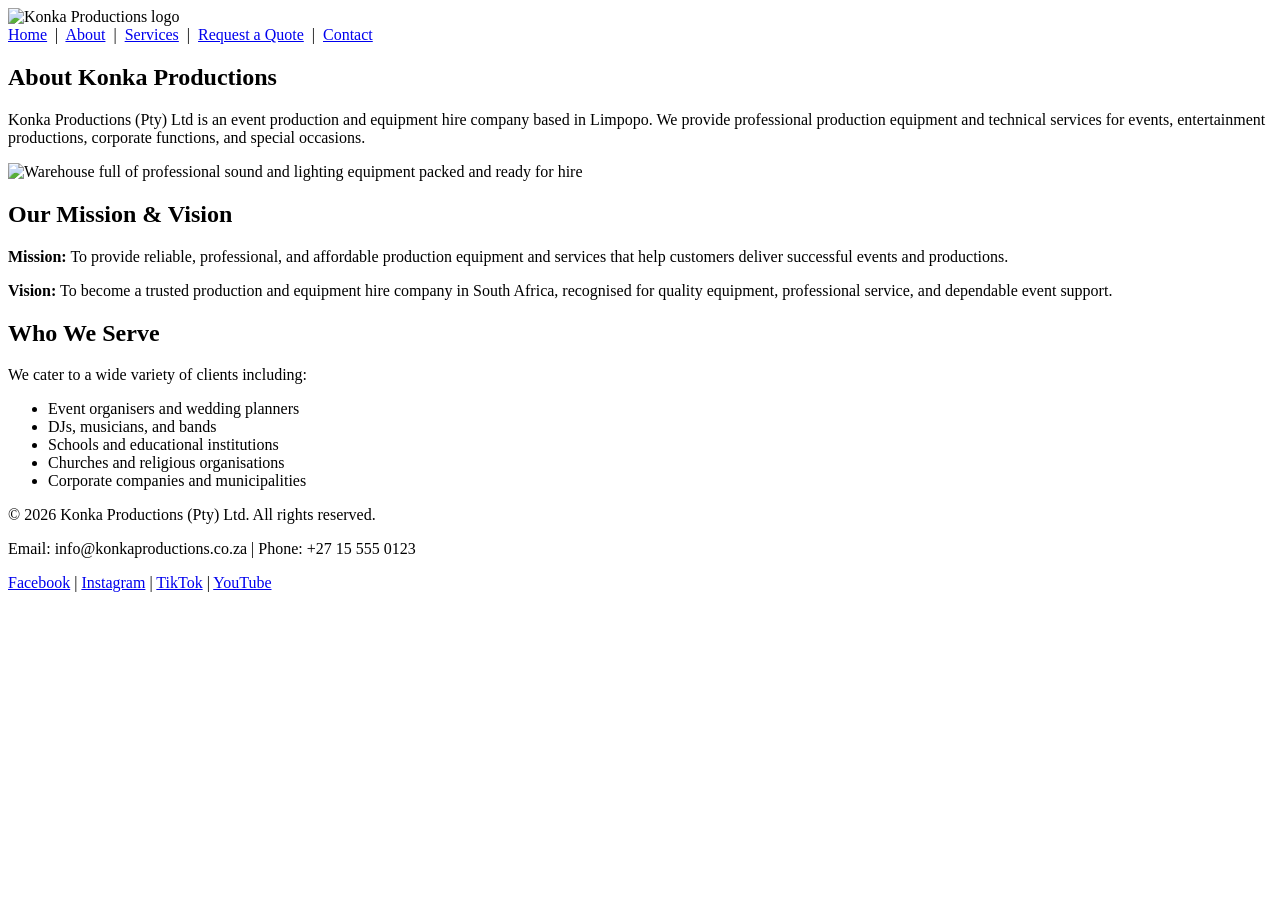
==== about.html @ 3db239ec "Add files via upload" ====
<!DOCTYPE html>
<html lang="en">
<head>
    <meta charset="UTF-8">
    <meta name="viewport" content="width=device-width, initial-scale=1.0">
    <title>About Us | Konka Productions</title>
    <meta name="description" content="Learn about Konka Productions, our mission to provide reliable equipment hire, and our commitment to making every event a success.">
   
</head>
<body>
    <header class="site-header">
        <div class="logo-area">
            <img src="images/logo.png" alt="Konka Productions logo" width="150" height="50">
        </div>
        <!-- Repeating the horizontal navigation exactly the same across all files -->
        <nav>
            <a href="index.html">Home</a> &nbsp;|&nbsp;
            <a href="about.html">About</a> &nbsp;|&nbsp;
            <a href="services.html">Services</a> &nbsp;|&nbsp;
            <a href="enquiry.html">Request a Quote</a> &nbsp;|&nbsp;
            <a href="contact.html">Contact</a>
        </nav>
    </header>

    <main>
        <!-- I'll start with a quick intro to the company -->
        <section class="company-intro">
            <h1>About Konka Productions</h1>
            <p>Konka Productions (Pty) Ltd is an event production and equipment hire company based in Limpopo. We provide professional production equipment and technical services for events, entertainment productions, corporate functions, and special occasions.</p>
            <!-- Adding our first image here (1 of 6 total) to show the warehouse setup -->
            <img src="images/warehouse-stock.jpg" alt="Warehouse full of professional sound and lighting equipment packed and ready for hire" width="600" height="400">
        </section>

        <!-- I'll put the mission and vision right here -->
        <section class="mission-vision">
            <h2>Our Mission & Vision</h2>
            <p><strong>Mission:</strong> To provide reliable, professional, and affordable production equipment and services that help customers deliver successful events and productions.</p>
            <p><strong>Vision:</strong> To become a trusted production and equipment hire company in South Africa, recognised for quality equipment, professional service, and dependable event support.</p>
        </section>

        <!-- Listing who we actually work for so clients know they belong here -->
        <section class="target-audience">
            <h2>Who We Serve</h2>
            <p>We cater to a wide variety of clients including:</p>
            <ul>
                <li>Event organisers and wedding planners</li>
                <li>DJs, musicians, and bands</li>
                <li>Schools and educational institutions</li>
                <li>Churches and religious organisations</li>
                <li>Corporate companies and municipalities</li>
            </ul>
        </section>
    </main>

    <footer class="site-footer">
        <p>&copy; 2026 Konka Productions (Pty) Ltd. All rights reserved.</p>
        <p>Email: info@konkaproductions.co.za | Phone: +27 15 555 0123</p>
        <div>
            <a href="https://www.facebook.com/EventsSA" target="_blank" rel="noopener noreferrer">Facebook</a> |
            <a href="https://www.instagram.com/eventssa" target="_blank" rel="noopener noreferrer">Instagram</a> |
            <a href="https://www.tiktok.com/@eventssa" target="_blank" rel="noopener noreferrer">TikTok</a> |
            <a href="https://www.youtube.com/@eventssa" target="_blank" rel="noopener noreferrer">YouTube</a>
        </div>
    </footer>
</body>
</html>
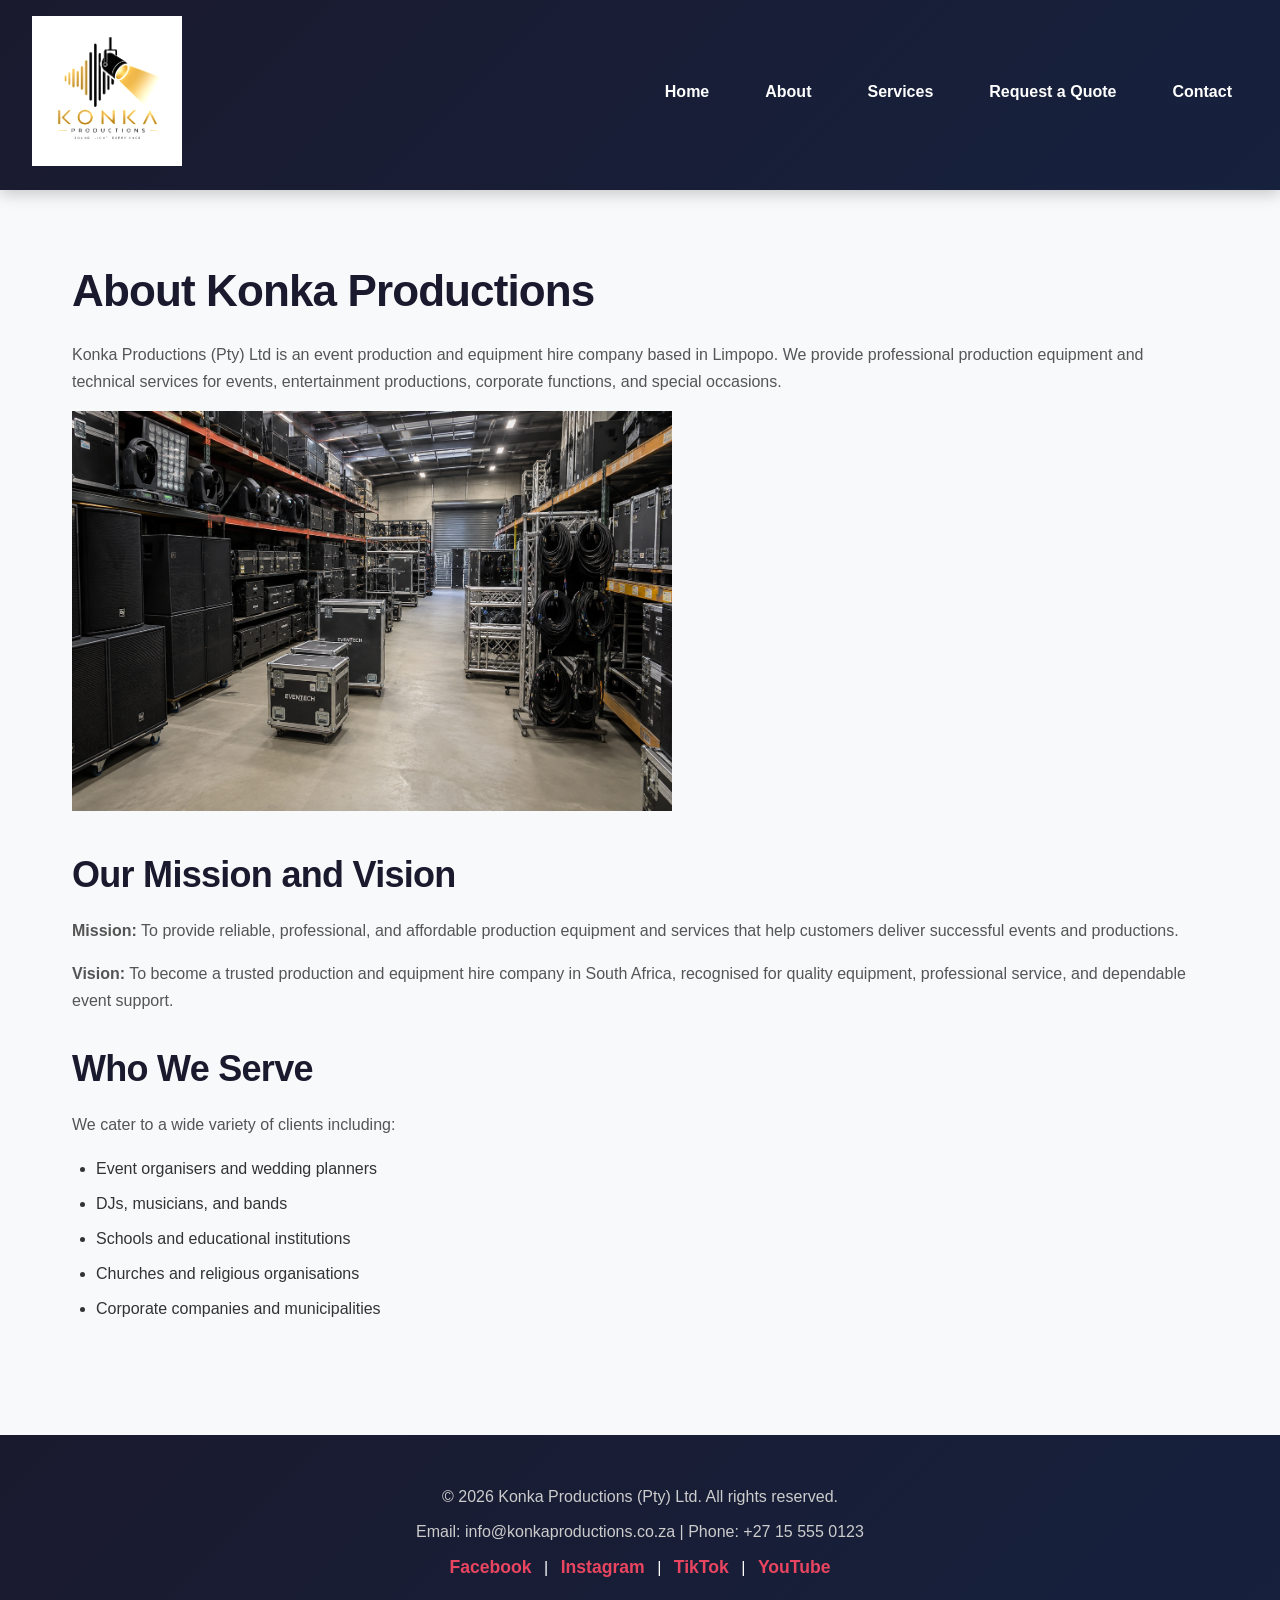
==== commit 5a46d05b: "Add files via upload" ====
--- a/about.html
+++ b/about.html
@@ -5,40 +5,45 @@
     <meta name="viewport" content="width=device-width, initial-scale=1.0">
     <title>About Us | Konka Productions</title>
     <meta name="description" content="Learn about Konka Productions, our mission to provide reliable equipment hire, and our commitment to making every event a success.">
-   
+    <!-- Same stylesheet link so everything looks consistent -->
+    <link href="css/style.css" rel="stylesheet">
 </head>
 <body>
     <header class="site-header">
         <div class="logo-area">
-            <img src="images/logo.png" alt="Konka Productions logo" width="150" height="50">
+            <!-- Logo links back to the homepage -->
+            <a href="index.html">
+                <img src="Images/logo.png" alt="Konka Productions logo" width="150" height="50">
+            </a>
         </div>
-        <!-- Repeating the horizontal navigation exactly the same across all files -->
         <nav>
-            <a href="index.html">Home</a> &nbsp;|&nbsp;
-            <a href="about.html">About</a> &nbsp;|&nbsp;
-            <a href="services.html">Services</a> &nbsp;|&nbsp;
-            <a href="enquiry.html">Request a Quote</a> &nbsp;|&nbsp;
-            <a href="contact.html">Contact</a>
+            <ul>
+                <li><a href="index.html">Home</a></li>
+                <li><a href="about.html">About</a></li>
+                <li><a href="services.html">Services</a></li>
+                <li><a href="enquiry.html">Request a Quote</a></li>
+                <li><a href="contact.html">Contact</a></li>
+            </ul>
         </nav>
     </header>
 
     <main>
-        <!-- I'll start with a quick intro to the company -->
+        <!-- Start with a short intro about the company -->
         <section class="company-intro">
             <h1>About Konka Productions</h1>
             <p>Konka Productions (Pty) Ltd is an event production and equipment hire company based in Limpopo. We provide professional production equipment and technical services for events, entertainment productions, corporate functions, and special occasions.</p>
-            <!-- Adding our first image here (1 of 6 total) to show the warehouse setup -->
-            <img src="images/warehouse-stock.jpg" alt="Warehouse full of professional sound and lighting equipment packed and ready for hire" width="600" height="400">
+            <!-- One of our warehouse images to show what we have in stock -->
+            <img src="Images/warehouse-stock.jpg" alt="Warehouse full of professional sound and lighting equipment packed and ready for hire" width="600" height="400">
         </section>
 
-        <!-- I'll put the mission and vision right here -->
+        <!-- Mission and vision are important, so I'll put them here -->
         <section class="mission-vision">
-            <h2>Our Mission & Vision</h2>
+            <h2>Our Mission and Vision</h2>
             <p><strong>Mission:</strong> To provide reliable, professional, and affordable production equipment and services that help customers deliver successful events and productions.</p>
             <p><strong>Vision:</strong> To become a trusted production and equipment hire company in South Africa, recognised for quality equipment, professional service, and dependable event support.</p>
         </section>
 
-        <!-- Listing who we actually work for so clients know they belong here -->
+        <!-- Let people know who we usually work with -->
         <section class="target-audience">
             <h2>Who We Serve</h2>
             <p>We cater to a wide variety of clients including:</p>
--- a/css/style.css
+++ b/css/style.css
@@ -0,0 +1,522 @@
+/* CSS Reset */
+* {
+    margin: 0;
+    padding: 0;
+    box-sizing: border-box;
+}
+
+/* Base Styles */
+body {
+    font-family: 'Segoe UI', Tahoma, Geneva, Verdana, sans-serif;
+    line-height: 1.7;
+    background-color: #f8f9fa;
+    color: #333;
+}
+
+h1, h2, h3, h4, h5, h6 {
+    font-weight: 700;
+    margin-bottom: 0.75rem;
+    color: #1a1a2e;
+    letter-spacing: -0.02em;
+}
+
+h1 {
+    font-size: 2.75rem;
+    margin-top: 1rem;
+}
+
+h2 {
+    font-size: 2.25rem;
+    margin-top: 1.5rem;
+}
+
+h3 {
+    font-size: 1.6rem;
+}
+
+p {
+    margin-bottom: 1rem;
+    color: #555;
+}
+
+ul {
+    margin-left: 1.5rem;
+    margin-bottom: 1rem;
+}
+
+li {
+    margin-bottom: 0.5rem;
+}
+
+a {
+    color: #e94560;
+    text-decoration: none;
+    transition: color 0.2s ease, background-color 0.2s ease, transform 0.2s ease;
+}
+
+a:hover {
+    color: #c23152;
+    text-decoration: underline;
+}
+
+a:focus {
+    outline: 3px solid #e94560;
+    outline-offset: 2px;
+}
+
+/* Header */
+.site-header {
+    background: linear-gradient(135deg, #1a1a2e 0%, #16213e 100%);
+    padding: 1rem 2rem;
+    display: flex;
+    flex-wrap: wrap;
+    justify-content: space-between;
+    align-items: center;
+    box-shadow: 0 4px 15px rgba(0,0,0,0.2);
+    position: sticky;
+    top: 0;
+    z-index: 1000;
+}
+
+.logo-area img {
+    max-width: 160px;
+    height: auto;
+    filter: brightness(1.1);
+}
+
+/* Navigation */
+nav ul {
+    list-style: none;
+    display: flex;
+    gap: 1.5rem;
+    margin: 0;
+    padding: 0;
+}
+
+nav a {
+    font-weight: 600;
+    color: #ffffff;
+    padding: 0.6rem 1rem;
+    border-radius: 25px;
+    transition: background-color 0.3s ease, color 0.3s ease, transform 0.3s ease;
+    font-size: 1rem;
+}
+
+nav a:hover {
+    background-color: #e94560;
+    color: #ffffff;
+    text-decoration: none;
+    transform: translateY(-2px);
+}
+
+nav a:focus {
+    background-color: #e94560;
+    color: #ffffff;
+    outline: none;
+    box-shadow: 0 0 0 3px rgba(233,69,96,0.3);
+}
+
+nav a:active {
+    background-color: #c23152;
+    transform: translateY(0);
+}
+
+/* Main Content */
+main {
+    max-width: 1200px;
+    margin: 0 auto;
+    padding: 3rem 2rem;
+}
+
+/* Hero Section */
+.hero-section {
+    background: linear-gradient(145deg, #ffffff 0%, #f0f1f5 100%);
+    padding: 3rem;
+    border-radius: 20px;
+    box-shadow: 0 10px 30px rgba(0,0,0,0.1);
+    margin-bottom: 3rem;
+    text-align: center;
+    border: 1px solid #eaeaea;
+}
+
+.hero-section img {
+    width: 100%;
+    height: auto;
+    border-radius: 12px;
+    margin-bottom: 1.5rem;
+    box-shadow: 0 4px 15px rgba(0,0,0,0.1);
+}
+
+.hero-section h1 {
+    font-size: 3rem;
+    margin-top: 0;
+    color: #1a1a2e;
+}
+
+.hero-section p {
+    font-size: 1.2rem;
+    color: #666;
+    max-width: 800px;
+    margin: 0 auto 2rem;
+}
+
+.cta-buttons {
+    display: flex;
+    justify-content: center;
+    gap: 1rem;
+    flex-wrap: wrap;
+}
+
+.cta-buttons a {
+    display: inline-block;
+    background-color: #e94560;
+    color: #ffffff;
+    padding: 0.9rem 2rem;
+    border-radius: 50px;
+    font-weight: 700;
+    font-size: 1.1rem;
+    transition: background-color 0.3s ease, transform 0.3s ease, box-shadow 0.3s ease;
+    box-shadow: 0 4px 15px rgba(233,69,96,0.3);
+}
+
+.cta-buttons a:hover {
+    background-color: #c23152;
+    color: #ffffff;
+    text-decoration: none;
+    transform: translateY(-3px);
+    box-shadow: 0 6px 20px rgba(233,69,96,0.4);
+}
+
+.cta-buttons a:focus {
+    outline: none;
+    box-shadow: 0 0 0 3px rgba(233,69,96,0.4);
+}
+
+/* Services Overview */
+.services-overview,
+.service-grid {
+    margin-bottom: 2.5rem;
+}
+
+.service-item {
+    background-color: #ffffff;
+    padding: 2rem;
+    border-radius: 16px;
+    box-shadow: 0 6px 20px rgba(0,0,0,0.05);
+    transition: transform 0.3s ease, box-shadow 0.3s ease;
+    border-left: 5px solid #e94560;
+}
+
+.service-item:hover {
+    transform: translateY(-5px);
+    box-shadow: 0 12px 30px rgba(0,0,0,0.1);
+}
+
+/* Layout with Grid */
+.service-grid,
+.services-grid {
+    display: grid;
+    grid-template-columns: repeat(auto-fit, minmax(280px, 1fr));
+    gap: 2rem;
+}
+
+/* Service Cards */
+.service-card {
+    background-color: #ffffff;
+    border-radius: 16px;
+    padding: 1.5rem;
+    box-shadow: 0 6px 20px rgba(0,0,0,0.05);
+    transition: transform 0.3s ease, box-shadow 0.3s ease;
+    border: 1px solid #f0f0f0;
+}
+
+.service-card:hover {
+    transform: translateY(-8px);
+    box-shadow: 0 12px 30px rgba(0,0,0,0.12);
+}
+
+.service-card img {
+    width: 100%;
+    height: auto;
+    border-radius: 10px;
+    margin-bottom: 1.25rem;
+    box-shadow: 0 2px 8px rgba(0,0,0,0.08);
+}
+
+.service-card h3 {
+    margin-bottom: 0.75rem;
+    color: #1a1a2e;
+}
+
+.cta-link {
+    display: inline-block;
+    background-color: #0f3460;
+    color: #ffffff;
+    padding: 0.7rem 1.5rem;
+    border-radius: 50px;
+    font-weight: 700;
+    margin-top: 1rem;
+    transition: background-color 0.3s ease, transform 0.3s ease, box-shadow 0.3s ease;
+}
+
+.cta-link:hover {
+    background-color: #16213e;
+    color: #ffffff;
+    text-decoration: none;
+    transform: translateY(-2px);
+    box-shadow: 0 4px 12px rgba(15,52,96,0.3);
+}
+
+.cta-link:focus {
+    outline: none;
+    box-shadow: 0 0 0 3px rgba(15,52,96,0.4);
+}
+
+/* Contact and Forms */
+.contact-details,
+.contact-info,
+.map-section,
+.quote-form-section {
+    margin-bottom: 2.5rem;
+}
+
+.contact-info {
+    background-color: #ffffff;
+    padding: 2rem;
+    border-radius: 16px;
+    box-shadow: 0 6px 20px rgba(0,0,0,0.05);
+    border: 1px solid #f0f0f0;
+}
+
+.map-container iframe {
+    width: 100%;
+    border-radius: 12px;
+    border: 0;
+    min-height: 350px;
+    box-shadow: 0 6px 20px rgba(0,0,0,0.1);
+}
+
+.map-container img {
+    width: 100%;
+    height: auto;
+    border-radius: 12px;
+    margin-bottom: 1.5rem;
+    box-shadow: 0 6px 20px rgba(0,0,0,0.1);
+}
+
+.quote-form {
+    background: linear-gradient(145deg, #ffffff 0%, #f8f9fa 100%);
+    padding: 3rem;
+    border-radius: 20px;
+    box-shadow: 0 10px 30px rgba(0,0,0,0.1);
+    border: 1px solid #eaeaea;
+}
+
+.form-group {
+    margin-bottom: 1.75rem;
+}
+
+.form-group label {
+    display: block;
+    font-weight: 700;
+    margin-bottom: 0.6rem;
+    color: #1a1a2e;
+    font-size: 1.05rem;
+}
+
+.form-group input,
+.form-group select,
+.form-group textarea {
+    width: 100%;
+    padding: 0.9rem 1.2rem;
+    border: 2px solid #e0e0e0;
+    border-radius: 10px;
+    font-family: inherit;
+    font-size: 1rem;
+    background-color: #ffffff;
+    transition: border-color 0.3s ease, box-shadow 0.3s ease;
+}
+
+.form-group input:focus,
+.form-group select:focus,
+.form-group textarea:focus {
+    outline: none;
+    border-color: #e94560;
+    box-shadow: 0 0 0 4px rgba(233,69,96,0.1);
+}
+
+.form-group input:active,
+.form-group select:active,
+.form-group textarea:active {
+    border-color: #c23152;
+}
+
+.form-actions {
+    display: flex;
+    gap: 1rem;
+    margin-top: 2rem;
+    flex-wrap: wrap;
+}
+
+.form-actions button {
+    background-color: #e94560;
+    color: #ffffff;
+    padding: 0.9rem 2rem;
+    border: none;
+    border-radius: 50px;
+    font-size: 1.1rem;
+    font-weight: 700;
+    cursor: pointer;
+    transition: background-color 0.3s ease, transform 0.3s ease, box-shadow 0.3s ease;
+    box-shadow: 0 4px 15px rgba(233,69,96,0.3);
+}
+
+.form-actions button:hover {
+    background-color: #c23152;
+    transform: translateY(-2px);
+    box-shadow: 0 6px 20px rgba(233,69,96,0.4);
+}
+
+.form-actions button:focus {
+    outline: none;
+    box-shadow: 0 0 0 3px rgba(233,69,96,0.4);
+}
+
+.form-actions button[type="reset"] {
+    background-color: #7f8c8d;
+    box-shadow: none;
+}
+
+.form-actions button[type="reset"]:hover {
+    background-color: #5d6d6e;
+    transform: translateY(-2px);
+    box-shadow: 0 4px 12px rgba(0,0,0,0.15);
+}
+
+/* Footer */
+.site-footer {
+    background: linear-gradient(135deg, #1a1a2e 0%, #16213e 100%);
+    color: #ffffff;
+    text-align: center;
+    padding: 3rem 2rem;
+    margin-top: 3rem;
+}
+
+.site-footer p {
+    color: #cccccc;
+    margin-bottom: 0.5rem;
+}
+
+.site-footer div a {
+    color: #e94560;
+    margin: 0 0.5rem;
+    font-weight: 700;
+    font-size: 1.1rem;
+    transition: color 0.3s ease, transform 0.3s ease;
+}
+
+.site-footer div a:hover {
+    color: #ffffff;
+    transform: translateY(-2px);
+}
+
+.site-footer div a:focus {
+    outline: none;
+    box-shadow: 0 0 0 3px rgba(233,69,96,0.4);
+}
+
+/* Responsive Design - Media Queries */
+
+/* Tablet / Medium Screens (max-width: 768px) */
+@media (max-width: 768px) {
+    .site-header {
+        flex-direction: column;
+        align-items: flex-start;
+        padding: 1rem;
+    }
+
+    nav ul {
+        flex-direction: column;
+        gap: 0.75rem;
+        width: 100%;
+        margin-top: 1rem;
+    }
+
+    nav a {
+        display: block;
+        padding: 0.75rem 1rem;
+        background-color: rgba(255,255,255,0.1);
+        border-radius: 10px;
+    }
+
+    nav a:hover {
+        background-color: #e94560;
+    }
+
+    .hero-section h1 {
+        font-size: 2.2rem;
+    }
+
+    .service-grid,
+    .services-grid {
+        grid-template-columns: 1fr;
+    }
+
+    .cta-buttons {
+        flex-direction: column;
+        gap: 1rem;
+        width: 100%;
+    }
+
+    .cta-buttons a {
+        width: 100%;
+        text-align: center;
+    }
+
+    .form-actions {
+        flex-direction: column;
+    }
+
+    .form-actions button {
+        width: 100%;
+    }
+}
+
+/* Mobile / Small Screens (max-width: 480px) */
+@media (max-width: 480px) {
+    body {
+        font-size: 1rem;
+    }
+
+    main {
+        padding: 1.5rem;
+    }
+
+    h1 {
+        font-size: 2rem;
+    }
+
+    h2 {
+        font-size: 1.75rem;
+    }
+
+    h3 {
+        font-size: 1.4rem;
+    }
+
+    .hero-section {
+        padding: 2rem;
+    }
+
+    .hero-section h1 {
+        font-size: 1.8rem;
+    }
+
+    .quote-form {
+        padding: 1.5rem;
+    }
+
+    .map-container iframe {
+        min-height: 220px;
+    }
+}
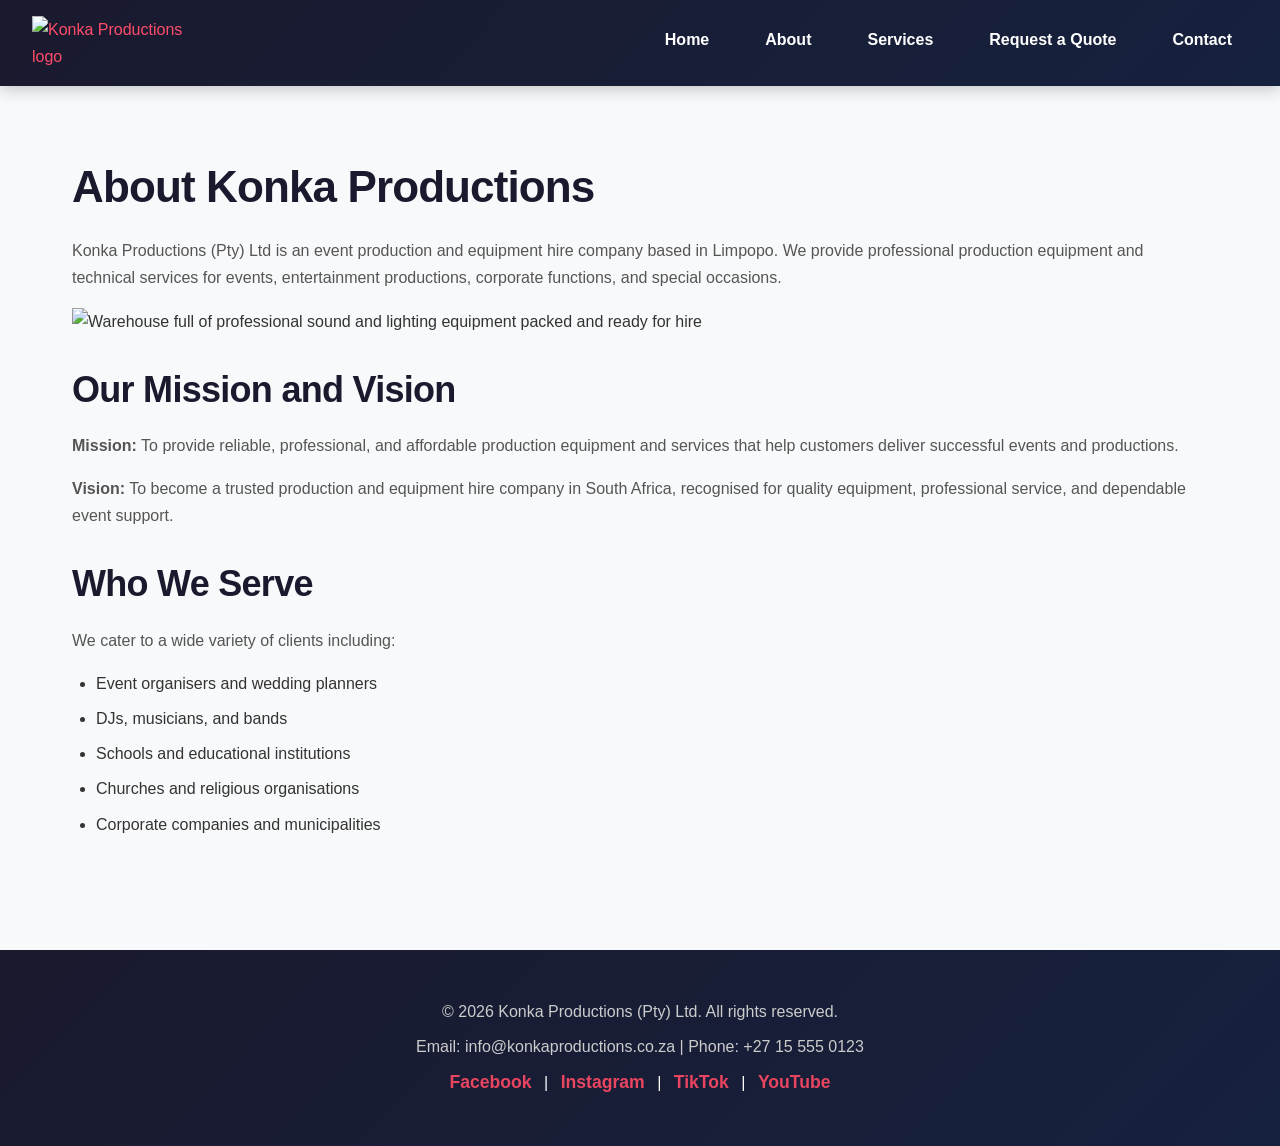
==== commit 4060f1f5: "Add files via upload" ====
--- a/about.html
+++ b/about.html
@@ -5,18 +5,29 @@
     <meta name="viewport" content="width=device-width, initial-scale=1.0">
     <title>About Us | Konka Productions</title>
     <meta name="description" content="Learn about Konka Productions, our mission to provide reliable equipment hire, and our commitment to making every event a success.">
-    <!-- Same stylesheet link so everything looks consistent -->
+    <meta name="keywords" content="Konka Productions about, event equipment company Limpopo, production hire South Africa, sound lighting stage company">
+    <!-- Link to the external CSS file -->
     <link href="css/style.css" rel="stylesheet">
 </head>
 <body>
+    <!-- This is the ONLY header and navigation menu on the page -->
     <header class="site-header">
         <div class="logo-area">
-            <!-- Logo links back to the homepage -->
+            <!-- Clicking the logo takes the user back to the homepage -->
             <a href="index.html">
-                <img src="Images/logo.png" alt="Konka Productions logo" width="150" height="50">
+                <img src="images/logo.png" srcset="images/logo.png 150w" sizes="150px" alt="Konka Productions logo" width="150" height="50">
             </a>
         </div>
-        <nav>
+        
+        <!-- Hamburger button for mobile screens -->
+        <button class="nav-toggle" aria-label="Toggle navigation menu" aria-expanded="false" aria-controls="main-nav">
+            <span class="hamburger-line"></span>
+            <span class="hamburger-line"></span>
+            <span class="hamburger-line"></span>
+        </button>
+        
+        <!-- The main navigation links -->
+        <nav id="main-nav">
             <ul>
                 <li><a href="index.html">Home</a></li>
                 <li><a href="about.html">About</a></li>
@@ -28,23 +39,28 @@
     </header>
 
     <main>
-        <!-- Start with a short intro about the company -->
-        <section class="company-intro">
+        <!-- Introduction section -->
+        <section class="company-intro animate-on-scroll">
             <h1>About Konka Productions</h1>
             <p>Konka Productions (Pty) Ltd is an event production and equipment hire company based in Limpopo. We provide professional production equipment and technical services for events, entertainment productions, corporate functions, and special occasions.</p>
-            <!-- One of our warehouse images to show what we have in stock -->
-            <img src="Images/warehouse-stock.jpg" alt="Warehouse full of professional sound and lighting equipment packed and ready for hire" width="600" height="400">
+            
+            <!-- Warehouse image with responsive attributes -->
+            <img src="images/warehouse-stock.jpg" 
+                 srcset="images/warehouse-stock.jpg 600w" 
+                 sizes="(max-width: 768px) 100vw, 600px" 
+                 alt="Warehouse full of professional sound and lighting equipment packed and ready for hire" 
+                 width="600" height="400">
         </section>
 
-        <!-- Mission and vision are important, so I'll put them here -->
-        <section class="mission-vision">
+        <!-- Mission and Vision section -->
+        <section class="mission-vision animate-on-scroll">
             <h2>Our Mission and Vision</h2>
             <p><strong>Mission:</strong> To provide reliable, professional, and affordable production equipment and services that help customers deliver successful events and productions.</p>
             <p><strong>Vision:</strong> To become a trusted production and equipment hire company in South Africa, recognised for quality equipment, professional service, and dependable event support.</p>
         </section>
 
-        <!-- Let people know who we usually work with -->
-        <section class="target-audience">
+        <!-- Target audience section -->
+        <section class="target-audience animate-on-scroll">
             <h2>Who We Serve</h2>
             <p>We cater to a wide variety of clients including:</p>
             <ul>
@@ -57,15 +73,19 @@
         </section>
     </main>
 
+    <!-- This is the footer. It does NOT contain a nav element or a logo -->
     <footer class="site-footer">
         <p>&copy; 2026 Konka Productions (Pty) Ltd. All rights reserved.</p>
         <p>Email: info@konkaproductions.co.za | Phone: +27 15 555 0123</p>
-        <div>
+        <div class="social-links">
             <a href="https://www.facebook.com/EventsSA" target="_blank" rel="noopener noreferrer">Facebook</a> |
             <a href="https://www.instagram.com/eventssa" target="_blank" rel="noopener noreferrer">Instagram</a> |
             <a href="https://www.tiktok.com/@eventssa" target="_blank" rel="noopener noreferrer">TikTok</a> |
             <a href="https://www.youtube.com/@eventssa" target="_blank" rel="noopener noreferrer">YouTube</a>
         </div>
     </footer>
+
+    <!-- Link to the JavaScript file -->
+    <script src="js/script.js"></script>
 </body>
 </html>
--- a/css/style.css
+++ b/css/style.css
@@ -1,11 +1,12 @@
-/* CSS Reset */
+/* Konka Productions - Complete Stylesheet for Part 2 and Part 3 */
+
+/* Reset */
 * {
     margin: 0;
     padding: 0;
     box-sizing: border-box;
 }
 
-/* Base Styles */
 body {
     font-family: 'Segoe UI', Tahoma, Geneva, Verdana, sans-serif;
     line-height: 1.7;
@@ -20,33 +21,12 @@
     letter-spacing: -0.02em;
 }
 
-h1 {
-    font-size: 2.75rem;
-    margin-top: 1rem;
-}
-
-h2 {
-    font-size: 2.25rem;
-    margin-top: 1.5rem;
-}
-
-h3 {
-    font-size: 1.6rem;
-}
-
-p {
-    margin-bottom: 1rem;
-    color: #555;
-}
-
-ul {
-    margin-left: 1.5rem;
-    margin-bottom: 1rem;
-}
-
-li {
-    margin-bottom: 0.5rem;
-}
+h1 { font-size: 2.75rem; margin-top: 1rem; }
+h2 { font-size: 2.25rem; margin-top: 1.5rem; }
+h3 { font-size: 1.6rem; }
+p { margin-bottom: 1rem; color: #555; }
+ul { margin-left: 1.5rem; margin-bottom: 1rem; }
+li { margin-bottom: 0.5rem; }
 
 a {
     color: #e94560;
@@ -54,15 +34,8 @@
     transition: color 0.2s ease, background-color 0.2s ease, transform 0.2s ease;
 }
 
-a:hover {
-    color: #c23152;
-    text-decoration: underline;
-}
-
-a:focus {
-    outline: 3px solid #e94560;
-    outline-offset: 2px;
-}
+a:hover { color: #c23152; text-decoration: underline; }
+a:focus { outline: 3px solid #e94560; outline-offset: 2px; }
 
 /* Header */
 .site-header {
@@ -84,6 +57,43 @@
     filter: brightness(1.1);
 }
 
+/* Hamburger button */
+.nav-toggle {
+    display: none;
+    background: transparent;
+    border: 2px solid #ffffff;
+    border-radius: 8px;
+    padding: 0.6rem;
+    cursor: pointer;
+    flex-direction: column;
+    gap: 5px;
+    transition: border-color 0.3s ease;
+}
+
+.nav-toggle:hover { border-color: #e94560; }
+.nav-toggle:focus { outline: 3px solid #e94560; outline-offset: 2px; }
+
+.hamburger-line {
+    display: block;
+    width: 26px;
+    height: 3px;
+    background-color: #ffffff;
+    border-radius: 2px;
+    transition: transform 0.3s ease, opacity 0.3s ease;
+}
+
+.nav-toggle[aria-expanded="true"] .hamburger-line:nth-child(1) {
+    transform: translateY(8px) rotate(45deg);
+}
+
+.nav-toggle[aria-expanded="true"] .hamburger-line:nth-child(2) {
+    opacity: 0;
+}
+
+.nav-toggle[aria-expanded="true"] .hamburger-line:nth-child(3) {
+    transform: translateY(-8px) rotate(-45deg);
+}
+
 /* Navigation */
 nav ul {
     list-style: none;
@@ -116,19 +126,16 @@
     box-shadow: 0 0 0 3px rgba(233,69,96,0.3);
 }
 
-nav a:active {
-    background-color: #c23152;
-    transform: translateY(0);
-}
-
-/* Main Content */
+nav a:active { background-color: #c23152; transform: translateY(0); }
+
+/* Main */
 main {
     max-width: 1200px;
     margin: 0 auto;
     padding: 3rem 2rem;
 }
 
-/* Hero Section */
+/* Hero */
 .hero-section {
     background: linear-gradient(145deg, #ffffff 0%, #f0f1f5 100%);
     padding: 3rem;
@@ -147,11 +154,7 @@
     box-shadow: 0 4px 15px rgba(0,0,0,0.1);
 }
 
-.hero-section h1 {
-    font-size: 3rem;
-    margin-top: 0;
-    color: #1a1a2e;
-}
+.hero-section h1 { font-size: 3rem; margin-top: 0; color: #1a1a2e; }
 
 .hero-section p {
     font-size: 1.2rem;
@@ -160,14 +163,9 @@
     margin: 0 auto 2rem;
 }
 
-.cta-buttons {
-    display: flex;
-    justify-content: center;
-    gap: 1rem;
-    flex-wrap: wrap;
-}
-
-.cta-buttons a {
+.cta-buttons { display: flex; justify-content: center; gap: 1rem; flex-wrap: wrap; }
+
+.cta-button {
     display: inline-block;
     background-color: #e94560;
     color: #ffffff;
@@ -179,7 +177,7 @@
     box-shadow: 0 4px 15px rgba(233,69,96,0.3);
 }
 
-.cta-buttons a:hover {
+.cta-button:hover {
     background-color: #c23152;
     color: #ffffff;
     text-decoration: none;
@@ -187,16 +185,12 @@
     box-shadow: 0 6px 20px rgba(233,69,96,0.4);
 }
 
-.cta-buttons a:focus {
-    outline: none;
-    box-shadow: 0 0 0 3px rgba(233,69,96,0.4);
-}
-
-/* Services Overview */
+.cta-button:focus { outline: none; box-shadow: 0 0 0 3px rgba(233,69,96,0.4); }
+
+/* Services */
 .services-overview,
-.service-grid {
-    margin-bottom: 2.5rem;
-}
+.service-grid,
+.services-grid { margin-bottom: 2.5rem; }
 
 .service-item {
     background-color: #ffffff;
@@ -207,12 +201,8 @@
     border-left: 5px solid #e94560;
 }
 
-.service-item:hover {
-    transform: translateY(-5px);
-    box-shadow: 0 12px 30px rgba(0,0,0,0.1);
-}
-
-/* Layout with Grid */
+.service-item:hover { transform: translateY(-5px); box-shadow: 0 12px 30px rgba(0,0,0,0.1); }
+
 .service-grid,
 .services-grid {
     display: grid;
@@ -220,7 +210,6 @@
     gap: 2rem;
 }
 
-/* Service Cards */
 .service-card {
     background-color: #ffffff;
     border-radius: 16px;
@@ -230,10 +219,7 @@
     border: 1px solid #f0f0f0;
 }
 
-.service-card:hover {
-    transform: translateY(-8px);
-    box-shadow: 0 12px 30px rgba(0,0,0,0.12);
-}
+.service-card:hover { transform: translateY(-8px); box-shadow: 0 12px 30px rgba(0,0,0,0.12); }
 
 .service-card img {
     width: 100%;
@@ -241,12 +227,13 @@
     border-radius: 10px;
     margin-bottom: 1.25rem;
     box-shadow: 0 2px 8px rgba(0,0,0,0.08);
-}
-
-.service-card h3 {
-    margin-bottom: 0.75rem;
-    color: #1a1a2e;
-}
+    cursor: pointer;
+    transition: opacity 0.2s ease;
+}
+
+.service-card img:hover { opacity: 0.85; }
+
+.service-card h3 { margin-bottom: 0.75rem; color: #1a1a2e; }
 
 .cta-link {
     display: inline-block;
@@ -267,18 +254,58 @@
     box-shadow: 0 4px 12px rgba(15,52,96,0.3);
 }
 
-.cta-link:focus {
+.cta-link:focus { outline: none; box-shadow: 0 0 0 3px rgba(15,52,96,0.4); }
+
+/* Featured service */
+.featured-service {
+    background-color: #fff8e1;
+    border-left: 5px solid #e94560;
+    padding: 1.5rem;
+    border-radius: 12px;
+    margin-bottom: 2rem;
+}
+
+.featured-service h3 { color: #e94560; margin-bottom: 0.5rem; }
+
+/* Search */
+.search-section {
+    background-color: #ffffff;
+    padding: 1.5rem;
+    border-radius: 16px;
+    margin-bottom: 2rem;
+    box-shadow: 0 6px 20px rgba(0,0,0,0.05);
+}
+
+.search-section label {
+    display: block;
+    font-weight: 700;
+    margin-bottom: 0.5rem;
+    color: #1a1a2e;
+}
+
+.search-section input {
+    width: 100%;
+    padding: 0.9rem 1.2rem;
+    border: 2px solid #e0e0e0;
+    border-radius: 10px;
+    font-size: 1rem;
+    transition: border-color 0.3s ease, box-shadow 0.3s ease;
+}
+
+.search-section input:focus {
     outline: none;
-    box-shadow: 0 0 0 3px rgba(15,52,96,0.4);
-}
-
-/* Contact and Forms */
+    border-color: #e94560;
+    box-shadow: 0 0 0 4px rgba(233,69,96,0.1);
+}
+
+#no-results { color: #c23152; margin-top: 0.75rem; font-weight: 700; }
+
+/* Contact */
 .contact-details,
 .contact-info,
 .map-section,
-.quote-form-section {
-    margin-bottom: 2.5rem;
-}
+.quote-form-section,
+.contact-form-section { margin-bottom: 2.5rem; }
 
 .contact-info {
     background-color: #ffffff;
@@ -288,23 +315,40 @@
     border: 1px solid #f0f0f0;
 }
 
-.map-container iframe {
+.interactive-map {
     width: 100%;
+    height: 400px;
     border-radius: 12px;
-    border: 0;
-    min-height: 350px;
+    margin-bottom: 1rem;
     box-shadow: 0 6px 20px rgba(0,0,0,0.1);
 }
 
-.map-container img {
+.map-section img {
     width: 100%;
     height: auto;
     border-radius: 12px;
-    margin-bottom: 1.5rem;
+    margin-top: 1rem;
     box-shadow: 0 6px 20px rgba(0,0,0,0.1);
 }
 
-.quote-form {
+.map-btn {
+    background-color: #e94560;
+    color: #ffffff;
+    border: none;
+    padding: 0.8rem 1.5rem;
+    border-radius: 50px;
+    font-weight: 700;
+    cursor: pointer;
+    margin-top: 0.5rem;
+    transition: background-color 0.3s ease, transform 0.3s ease;
+}
+
+.map-btn:hover { background-color: #c23152; transform: translateY(-2px); }
+.map-btn:focus { outline: none; box-shadow: 0 0 0 3px rgba(233,69,96,0.4); }
+
+/* Forms */
+.quote-form,
+.contact-form {
     background: linear-gradient(145deg, #ffffff 0%, #f8f9fa 100%);
     padding: 3rem;
     border-radius: 20px;
@@ -312,9 +356,7 @@
     border: 1px solid #eaeaea;
 }
 
-.form-group {
-    margin-bottom: 1.75rem;
-}
+.form-group { margin-bottom: 1.75rem; }
 
 .form-group label {
     display: block;
@@ -347,16 +389,24 @@
 
 .form-group input:active,
 .form-group select:active,
-.form-group textarea:active {
+.form-group textarea:active { border-color: #c23152; }
+
+.form-group input.invalid,
+.form-group select.invalid,
+.form-group textarea.invalid {
     border-color: #c23152;
-}
-
-.form-actions {
-    display: flex;
-    gap: 1rem;
-    margin-top: 2rem;
-    flex-wrap: wrap;
-}
+    background-color: #fdecea;
+}
+
+.error-message {
+    display: block;
+    color: #c23152;
+    font-size: 0.9rem;
+    margin-top: 0.35rem;
+    font-weight: 700;
+}
+
+.form-actions { display: flex; gap: 1rem; margin-top: 2rem; flex-wrap: wrap; }
 
 .form-actions button {
     background-color: #e94560;
@@ -371,27 +421,35 @@
     box-shadow: 0 4px 15px rgba(233,69,96,0.3);
 }
 
-.form-actions button:hover {
-    background-color: #c23152;
-    transform: translateY(-2px);
-    box-shadow: 0 6px 20px rgba(233,69,96,0.4);
-}
-
-.form-actions button:focus {
-    outline: none;
-    box-shadow: 0 0 0 3px rgba(233,69,96,0.4);
-}
-
-.form-actions button[type="reset"] {
-    background-color: #7f8c8d;
-    box-shadow: none;
-}
-
-.form-actions button[type="reset"]:hover {
-    background-color: #5d6d6e;
-    transform: translateY(-2px);
-    box-shadow: 0 4px 12px rgba(0,0,0,0.15);
-}
+.form-actions button:hover { background-color: #c23152; transform: translateY(-2px); box-shadow: 0 6px 20px rgba(233,69,96,0.4); }
+.form-actions button:focus { outline: none; box-shadow: 0 0 0 3px rgba(233,69,96,0.4); }
+
+.form-actions button[type="reset"] { background-color: #7f8c8d; box-shadow: none; }
+.form-actions button[type="reset"]:hover { background-color: #5d6d6e; transform: translateY(-2px); box-shadow: 0 4px 12px rgba(0,0,0,0.15); }
+
+.form-response {
+    margin-top: 1.5rem;
+    padding: 1rem;
+    border-radius: 10px;
+    font-weight: 700;
+    display: none;
+}
+
+.form-response.success {
+    display: block;
+    background-color: #d4edda;
+    color: #155724;
+    border: 1px solid #c3e6cb;
+}
+
+.form-response.error {
+    display: block;
+    background-color: #f8d7da;
+    color: #721c24;
+    border: 1px solid #f5c6cb;
+}
+
+.form-response a { color: #155724; text-decoration: underline; }
 
 /* Footer */
 .site-footer {
@@ -402,10 +460,7 @@
     margin-top: 3rem;
 }
 
-.site-footer p {
-    color: #cccccc;
-    margin-bottom: 0.5rem;
-}
+.site-footer p { color: #cccccc; margin-bottom: 0.5rem; }
 
 .site-footer div a {
     color: #e94560;
@@ -415,108 +470,133 @@
     transition: color 0.3s ease, transform 0.3s ease;
 }
 
-.site-footer div a:hover {
-    color: #ffffff;
-    transform: translateY(-2px);
-}
-
-.site-footer div a:focus {
-    outline: none;
-    box-shadow: 0 0 0 3px rgba(233,69,96,0.4);
-}
-
-/* Responsive Design - Media Queries */
-
-/* Tablet / Medium Screens (max-width: 768px) */
+.site-footer div a:hover { color: #ffffff; transform: translateY(-2px); }
+.site-footer div a:focus { outline: none; box-shadow: 0 0 0 3px rgba(233,69,96,0.4); }
+
+/* Lightbox */
+.lightbox {
+    display: none;
+    position: fixed;
+    top: 0;
+    left: 0;
+    width: 100%;
+    height: 100%;
+    background-color: rgba(0,0,0,0.88);
+    z-index: 9999;
+    justify-content: center;
+    align-items: center;
+    padding: 2rem;
+}
+
+.lightbox.active { display: flex; }
+
+.lightbox-img {
+    max-width: 90%;
+    max-height: 85%;
+    border-radius: 12px;
+    box-shadow: 0 8px 30px rgba(0,0,0,0.5);
+}
+
+.lightbox-close {
+    position: absolute;
+    top: 1.5rem;
+    right: 2rem;
+    font-size: 3rem;
+    color: #ffffff;
+    cursor: pointer;
+    font-weight: bold;
+    line-height: 1;
+}
+
+.lightbox-close:hover { color: #e94560; }
+
+/* Scroll animations */
+.animate-on-scroll {
+    opacity: 0;
+    transform: translateY(30px);
+    transition: opacity 0.7s ease, transform 0.7s ease;
+}
+
+.animate-on-scroll.visible {
+    opacity: 1;
+    transform: translateY(0);
+}
+
+/* Responsive */
+
+/* Large screens and small laptops */
+@media (max-width: 1024px) {
+    main { padding: 2.5rem 1.5rem; }
+    .service-grid,
+    .services-grid { grid-template-columns: repeat(2, 1fr); }
+    .hero-section h1 { font-size: 2.5rem; }
+}
+
+/* Tablet */
 @media (max-width: 768px) {
     .site-header {
-        flex-direction: column;
-        align-items: flex-start;
+        flex-direction: row;
+        align-items: center;
         padding: 1rem;
     }
 
+    .nav-toggle { display: flex; }
+
     nav ul {
+        display: none;
         flex-direction: column;
-        gap: 0.75rem;
+        gap: 0.5rem;
         width: 100%;
         margin-top: 1rem;
+        padding-top: 1rem;
+        border-top: 1px solid rgba(255,255,255,0.2);
     }
+
+    nav ul.active { display: flex; }
 
     nav a {
         display: block;
         padding: 0.75rem 1rem;
         background-color: rgba(255,255,255,0.1);
         border-radius: 10px;
-    }
-
-    nav a:hover {
-        background-color: #e94560;
-    }
-
-    .hero-section h1 {
-        font-size: 2.2rem;
-    }
-
-    .service-grid,
-    .services-grid {
-        grid-template-columns: 1fr;
-    }
-
-    .cta-buttons {
-        flex-direction: column;
-        gap: 1rem;
         width: 100%;
     }
 
-    .cta-buttons a {
-        width: 100%;
-        text-align: center;
-    }
-
-    .form-actions {
-        flex-direction: column;
-    }
-
-    .form-actions button {
-        width: 100%;
-    }
-}
-
-/* Mobile / Small Screens (max-width: 480px) */
+    nav a:hover { background-color: #e94560; transform: none; }
+
+    .hero-section { padding: 2rem; }
+    .hero-section h1 { font-size: 2.2rem; }
+    .hero-section p { font-size: 1.05rem; }
+
+    .service-grid,
+    .services-grid { grid-template-columns: 1fr; }
+
+    .cta-buttons { flex-direction: column; gap: 1rem; width: 100%; }
+    .cta-button { width: 100%; text-align: center; }
+
+    .form-actions { flex-direction: column; }
+    .form-actions button { width: 100%; }
+
+    .quote-form,
+    .contact-form { padding: 2rem; }
+}
+
+/* Mobile */
 @media (max-width: 480px) {
-    body {
-        font-size: 1rem;
-    }
-
-    main {
-        padding: 1.5rem;
-    }
-
-    h1 {
-        font-size: 2rem;
-    }
-
-    h2 {
-        font-size: 1.75rem;
-    }
-
-    h3 {
-        font-size: 1.4rem;
-    }
-
-    .hero-section {
-        padding: 2rem;
-    }
-
-    .hero-section h1 {
-        font-size: 1.8rem;
-    }
-
-    .quote-form {
-        padding: 1.5rem;
-    }
-
-    .map-container iframe {
-        min-height: 220px;
-    }
+    body { font-size: 0.95rem; }
+    main { padding: 1.5rem 1rem; }
+    h1 { font-size: 1.85rem; }
+    h2 { font-size: 1.6rem; }
+    h3 { font-size: 1.35rem; }
+
+    .hero-section { padding: 1.5rem; }
+    .hero-section h1 { font-size: 1.75rem; }
+    .hero-section p { font-size: 1rem; }
+
+    .quote-form,
+    .contact-form { padding: 1.5rem; }
+
+    .interactive-map { height: 300px; }
+
+    .lightbox-close { top: 0.75rem; right: 1rem; font-size: 2.5rem; }
 }
